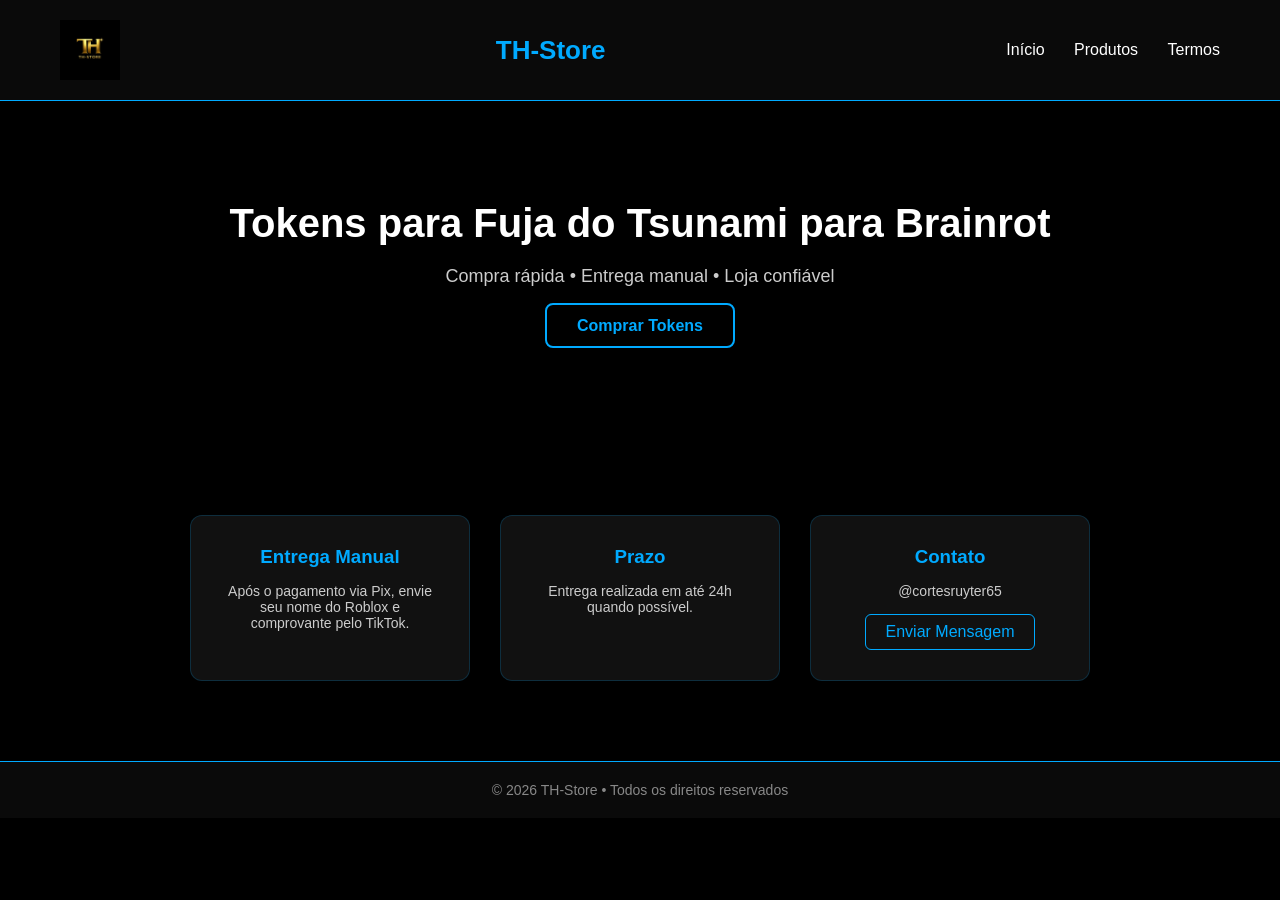
==== index.html @ 37d02cb9 "Add files via upload" ====
<!DOCTYPE html>
<html lang="pt-BR">
<head>
    <meta charset="UTF-8">
    <title>TH-Store | Tokens Fuja do Tsunami</title>
    <link rel="stylesheet" href="style.css">
</head>
<body>

    <header>
        <img src="logo.png" alt="TH-Store Logo" class="logo">
        <h1>TH-Store</h1>
        <nav>
            <a href="index.html">Início</a>
            <a href="produtos.html">Produtos</a>
            <a href="termos.html">Termos</a>
        </nav>
    </header>

    <section class="hero">
        <h2>Tokens para Fuja do Tsunami para Brainrot</h2>
        <p>Compra rápida • Entrega manual • Loja confiável</p>
        <a href="produtos.html" class="btn">Comprar Tokens</a>
    </section>

    <section class="info">
        <div class="card">
            <h3>Entrega Manual</h3>
            <p>Após o pagamento via Pix, envie seu nome do Roblox e comprovante pelo TikTok.</p>
        </div>

        <div class="card">
            <h3>Prazo</h3>
            <p>Entrega realizada em até 24h quando possível.</p>
        </div>

        <div class="card">
            <h3>Contato</h3>
            <p>@cortesruyter65</p>
            <a href="https://www.tiktok.com/@cortesruyter65" target="_blank" class="btn-small">Enviar Mensagem</a>
        </div>
    </section>

    <footer>
        <p>© 2026 TH-Store • Todos os direitos reservados</p>
    </footer>

</body>
</html>
---- style.css ----
/* Reset básico */
* {
    margin: 0;
    padding: 0;
    box-sizing: border-box;
}

/* Corpo do site */
body {
    font-family: Arial, Helvetica, sans-serif;
    background-color: #000;
    color: #fff;
}

/* Header */
header {
    display: flex;
    justify-content: space-between;
    align-items: center;
    padding: 20px 60px;
    background-color: #0a0a0a;
    border-bottom: 1px solid #00aaff;
}

.logo {
    width: 60px;
}

header h1 {
    color: #00aaff;
    font-size: 26px;
}

nav a {
    color: #fff;
    text-decoration: none;
    margin-left: 25px;
    transition: 0.3s;
}

nav a:hover {
    color: #00aaff;
}

/* Hero */
.hero {
    text-align: center;
    padding: 100px 20px;
}

.hero h2 {
    font-size: 40px;
    margin-bottom: 20px;
}

.hero p {
    font-size: 18px;
    margin-bottom: 30px;
    color: #ccc;
}

/* Botão principal */
.btn {
    background-color: transparent;
    border: 2px solid #00aaff;
    color: #00aaff;
    padding: 12px 30px;
    text-decoration: none;
    border-radius: 8px;
    transition: 0.3s;
    font-weight: bold;
}

.btn:hover {
    background-color: #00aaff;
    color: #000;
}

/* Seção Informações */
.info {
    display: flex;
    justify-content: center;
    gap: 30px;
    padding: 80px 40px;
    flex-wrap: wrap;
}

.card {
    background-color: #111;
    padding: 30px;
    width: 280px;
    border-radius: 12px;
    border: 1px solid #00aaff30;
    transition: 0.3s;
    text-align: center;
}

.card:hover {
    transform: translateY(-5px);
    border: 1px solid #00aaff;
}

.card h3 {
    margin-bottom: 15px;
    color: #00aaff;
}

.card p {
    font-size: 14px;
    color: #ccc;
    margin-bottom: 15px;
}

/* Botão pequeno */
.btn-small {
    display: inline-block;
    padding: 8px 20px;
    border-radius: 6px;
    border: 1px solid #00aaff;
    color: #00aaff;
    text-decoration: none;
    transition: 0.3s;
}

.btn-small:hover {
    background-color: #00aaff;
    color: #000;
}

/* Footer */
footer {
    text-align: center;
    padding: 20px;
    background-color: #0a0a0a;
    border-top: 1px solid #00aaff;
    font-size: 14px;
    color: #888;
}
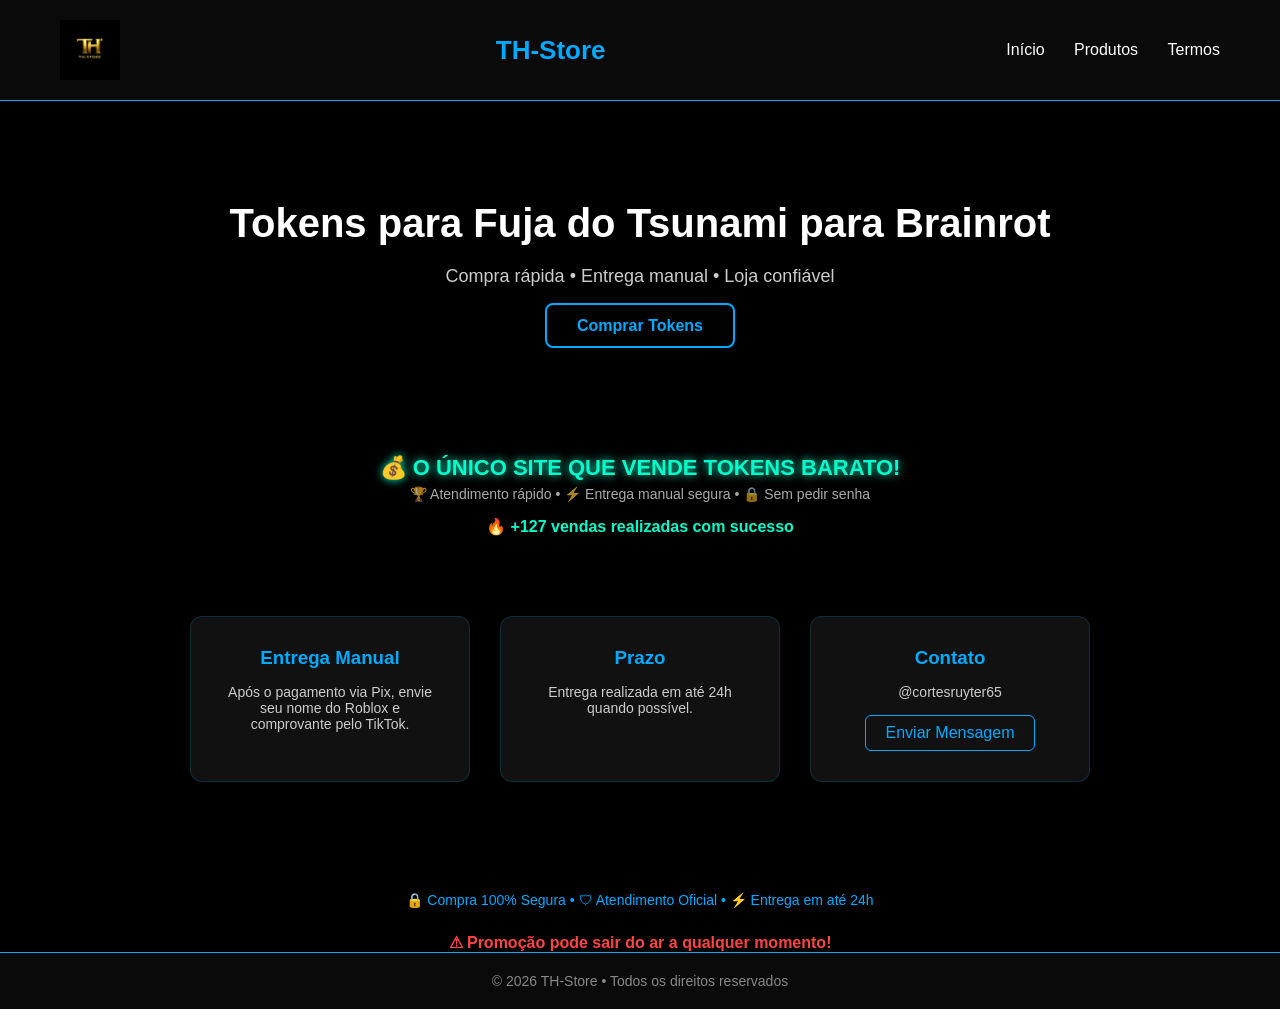
==== commit 55bfea3e: "Add files via upload" ====
--- a/index.html
+++ b/index.html
@@ -3,47 +3,109 @@
 <head>
     <meta charset="UTF-8">
     <title>TH-Store | Tokens Fuja do Tsunami</title>
+    <link rel="icon" type="image/png" href="favicon.png">
     <link rel="stylesheet" href="style.css">
+
+    <style>
+        .headline {
+            font-size: 22px;
+            font-weight: bold;
+            color: #00ffcc;
+            text-align: center;
+            margin-top: 20px;
+            text-shadow: 0 0 10px #00ffcc;
+        }
+
+        .subheadline {
+            text-align: center;
+            margin-top: 5px;
+            font-size: 14px;
+            color: #ffffffaa;
+        }
+
+        .contador {
+            text-align: center;
+            margin-top: 15px;
+            font-weight: bold;
+            color: #00ffcc;
+        }
+
+        .selos {
+            text-align: center;
+            margin-top: 30px;
+            font-size: 14px;
+            color: #00aaff;
+        }
+
+        .urgencia {
+            text-align: center;
+            margin-top: 25px;
+            color: #ff4444;
+            font-weight: bold;
+        }
+    </style>
 </head>
 <body>
 
-    <header>
-        <img src="logo.png" alt="TH-Store Logo" class="logo">
-        <h1>TH-Store</h1>
-        <nav>
-            <a href="index.html">Início</a>
-            <a href="produtos.html">Produtos</a>
-            <a href="termos.html">Termos</a>
-        </nav>
-    </header>
+<header>
+    <img src="logo.png" alt="TH-Store Logo" class="logo">
+    <h1>TH-Store</h1>
+    <nav>
+        <a href="index.html">Início</a>
+        <a href="produtos.html">Produtos</a>
+        <a href="termos.html">Termos</a>
+    </nav>
+</header>
 
-    <section class="hero">
-        <h2>Tokens para Fuja do Tsunami para Brainrot</h2>
-        <p>Compra rápida • Entrega manual • Loja confiável</p>
-        <a href="produtos.html" class="btn">Comprar Tokens</a>
-    </section>
+<section class="hero">
+    <h2>Tokens para Fuja do Tsunami para Brainrot</h2>
+    <p>Compra rápida • Entrega manual • Loja confiável</p>
+    <a href="produtos.html" class="btn">Comprar Tokens</a>
+</section>
 
-    <section class="info">
-        <div class="card">
-            <h3>Entrega Manual</h3>
-            <p>Após o pagamento via Pix, envie seu nome do Roblox e comprovante pelo TikTok.</p>
-        </div>
+<div class="headline">
+    💰 O ÚNICO SITE QUE VENDE TOKENS BARATO!
+</div>
 
-        <div class="card">
-            <h3>Prazo</h3>
-            <p>Entrega realizada em até 24h quando possível.</p>
-        </div>
+<div class="subheadline">
+    🏆 Atendimento rápido • ⚡ Entrega manual segura • 🔒 Sem pedir senha
+</div>
 
-        <div class="card">
-            <h3>Contato</h3>
-            <p>@cortesruyter65</p>
-            <a href="https://www.tiktok.com/@cortesruyter65" target="_blank" class="btn-small">Enviar Mensagem</a>
-        </div>
-    </section>
+<div class="contador">
+    🔥 +127 vendas realizadas com sucesso
+</div>
 
-    <footer>
-        <p>© 2026 TH-Store • Todos os direitos reservados</p>
-    </footer>
+<section class="info">
+    <div class="card">
+        <h3>Entrega Manual</h3>
+        <p>Após o pagamento via Pix, envie seu nome do Roblox e comprovante pelo TikTok.</p>
+    </div>
+
+    <div class="card">
+        <h3>Prazo</h3>
+        <p>Entrega realizada em até 24h quando possível.</p>
+    </div>
+
+    <div class="card">
+        <h3>Contato</h3>
+        <p>@cortesruyter65</p>
+        <a href="https://www.tiktok.com/@cortesruyter65" target="_blank" class="btn-small">
+            Enviar Mensagem
+        </a>
+    </div>
+</section>
+
+<div class="selos">
+    🔒 Compra 100% Segura • 🛡 Atendimento Oficial • ⚡ Entrega em até 24h
+</div>
+
+<div class="urgencia">
+    ⚠ Promoção pode sair do ar a qualquer momento!
+</div>
+
+<footer>
+    <p>© 2026 TH-Store • Todos os direitos reservados</p>
+</footer>
 
 </body>
 </html>
